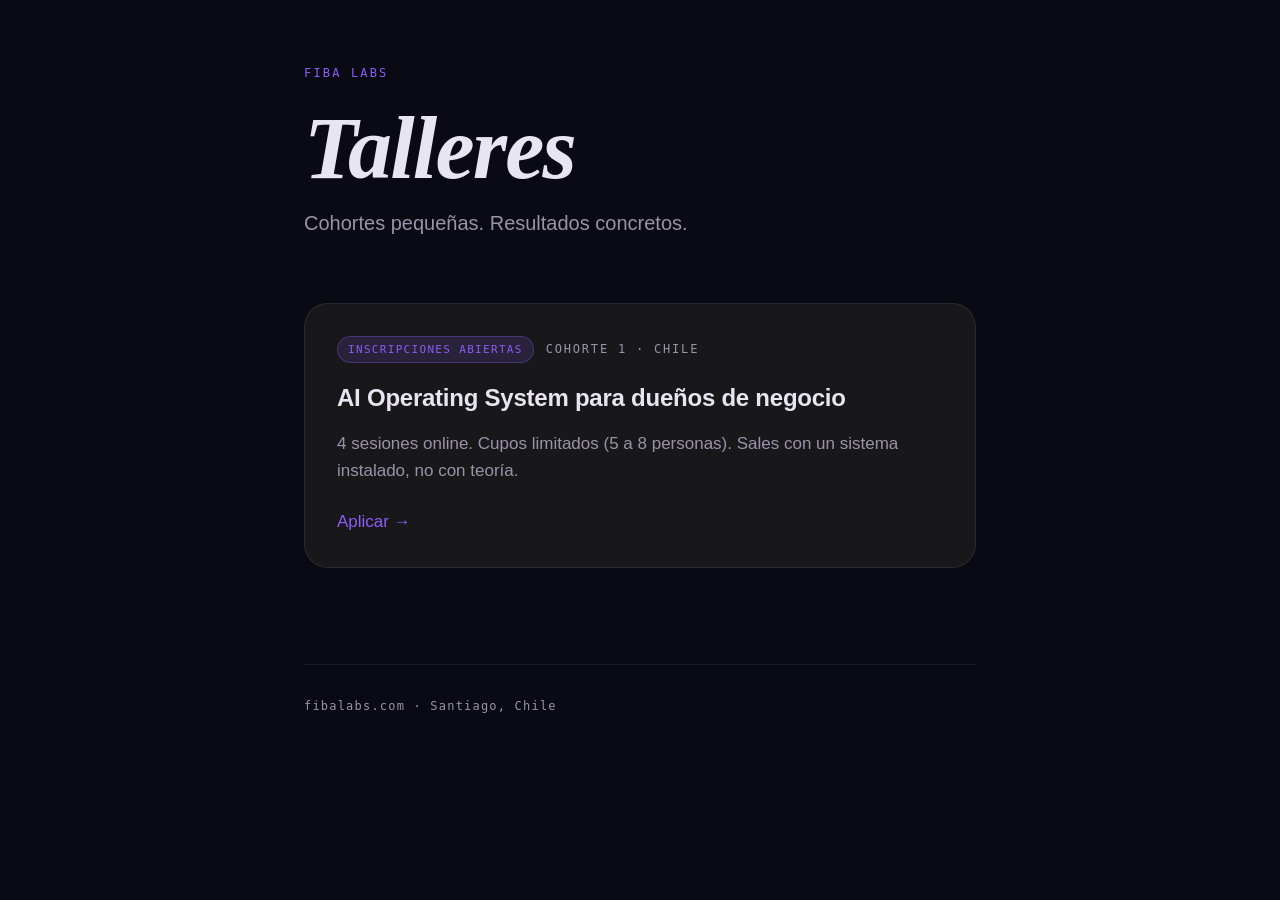
==== index.html @ 50baf38e "scaffold talleres-fiba site with chile-1 form - Static GitHub Pages site at talleres.fibalabs.com - " ====
<!DOCTYPE html>
<html lang="es">
<head>
  <meta charset="UTF-8">
  <meta name="viewport" content="width=device-width, initial-scale=1.0">
  <title>Talleres · Fiba Labs</title>
  <link rel="stylesheet" href="assets/style.css">
</head>
<body>
  <main class="container narrow">
    <header class="hero">
      <p class="eyebrow">Fiba Labs</p>
      <h1>Talleres</h1>
      <p class="lead">Cohortes pequeñas. Resultados concretos.</p>
    </header>

    <section class="cohorts">
      <a class="cohort-card" href="chile-1/">
        <div class="cohort-meta">
          <span class="badge badge-active">Inscripciones abiertas</span>
          <span class="cohort-date">Cohorte 1 · Chile</span>
        </div>
        <h2>AI Operating System para dueños de negocio</h2>
        <p>4 sesiones online. Cupos limitados (5 a 8 personas). Sales con un sistema instalado, no con teoría.</p>
        <span class="cta">Aplicar &rarr;</span>
      </a>
    </section>

    <footer class="footer">
      <p>fibalabs.com · Santiago, Chile</p>
    </footer>
  </main>
</body>
</html>
---- assets/style.css ----
:root {
  --bg: #0A0A14;
  --surface: #18181B;
  --recessed: #4C2D91;
  --accent: #8B5CF6;
  --text: #E8E4F0;
  --muted: #9A93A8;
  --ghost: #F0EFF4;
  --border: rgba(255, 255, 255, 0.08);
  --border-strong: rgba(255, 255, 255, 0.16);
}

* { box-sizing: border-box; margin: 0; padding: 0; }

html { scroll-behavior: smooth; }

body {
  background: var(--bg);
  color: var(--text);
  font-family: "Space Grotesk", -apple-system, BlinkMacSystemFont, "Segoe UI", sans-serif;
  font-size: 17px;
  line-height: 1.6;
  -webkit-font-smoothing: antialiased;
  overscroll-behavior: none;
}

@import url('https://fonts.googleapis.com/css2?family=Space+Grotesk:wght@400;500;600;700&family=Instrument+Serif:ital@0;1&family=Fira+Code:wght@400;500&display=swap');

.container {
  max-width: 1100px;
  margin: 0 auto;
  padding: 64px 24px 96px;
}
.container.narrow { max-width: 720px; }

.hero { margin-bottom: 64px; }
.eyebrow {
  font-family: "Fira Code", monospace;
  font-size: 12px;
  text-transform: uppercase;
  letter-spacing: 0.18em;
  color: var(--accent);
  margin-bottom: 24px;
}
h1 {
  font-family: "Instrument Serif", serif;
  font-style: italic;
  font-size: clamp(48px, 8vw, 88px);
  line-height: 0.95;
  letter-spacing: -0.02em;
  margin-bottom: 16px;
}
.lead {
  font-size: 20px;
  color: var(--muted);
  max-width: 540px;
}

h2 {
  font-family: "Space Grotesk", sans-serif;
  font-size: 24px;
  font-weight: 600;
  letter-spacing: -0.01em;
  margin-bottom: 12px;
}
h3 {
  font-family: "Space Grotesk", sans-serif;
  font-size: 18px;
  font-weight: 600;
  margin-bottom: 8px;
}

.cohort-card {
  display: block;
  padding: 32px;
  background: var(--surface);
  border: 1px solid var(--border);
  border-radius: 24px;
  text-decoration: none;
  color: inherit;
  transition: all 0.3s cubic-bezier(0.25, 0.46, 0.45, 0.94);
}
.cohort-card:hover {
  border-color: var(--accent);
  transform: translateY(-2px);
  box-shadow: 0 20px 40px -20px var(--accent);
}
.cohort-meta {
  display: flex;
  align-items: center;
  gap: 12px;
  margin-bottom: 16px;
}
.cohort-date {
  font-family: "Fira Code", monospace;
  font-size: 12px;
  text-transform: uppercase;
  letter-spacing: 0.15em;
  color: var(--muted);
}
.badge {
  display: inline-block;
  padding: 4px 10px;
  border-radius: 999px;
  font-size: 11px;
  font-family: "Fira Code", monospace;
  text-transform: uppercase;
  letter-spacing: 0.12em;
}
.badge-active {
  background: rgba(139, 92, 246, 0.15);
  color: var(--accent);
  border: 1px solid rgba(139, 92, 246, 0.3);
}
.cohort-card p { color: var(--muted); margin-bottom: 24px; }
.cta {
  font-weight: 500;
  color: var(--accent);
}

.footer {
  margin-top: 96px;
  padding-top: 32px;
  border-top: 1px solid var(--border);
  font-family: "Fira Code", monospace;
  font-size: 12px;
  color: var(--muted);
  letter-spacing: 0.1em;
}

/* ============ FORM PAGE ============ */

.form-header {
  margin-bottom: 56px;
  padding-bottom: 32px;
  border-bottom: 1px solid var(--border);
}
.form-header h1 {
  font-size: clamp(36px, 6vw, 56px);
  margin-bottom: 24px;
}
.form-header .lead { font-size: 18px; }
.form-meta {
  margin-top: 24px;
  display: flex;
  flex-wrap: wrap;
  gap: 16px;
  font-family: "Fira Code", monospace;
  font-size: 12px;
  color: var(--muted);
  text-transform: uppercase;
  letter-spacing: 0.12em;
}
.form-meta span { padding: 6px 12px; background: var(--surface); border-radius: 6px; }

.section {
  margin-bottom: 56px;
  padding-top: 32px;
  border-top: 1px solid var(--border);
}
.section:first-of-type { border-top: none; padding-top: 0; }
.section-eyebrow {
  font-family: "Fira Code", monospace;
  font-size: 11px;
  text-transform: uppercase;
  letter-spacing: 0.18em;
  color: var(--accent);
  margin-bottom: 8px;
}
.section h2 {
  font-family: "Instrument Serif", serif;
  font-style: italic;
  font-size: 36px;
  font-weight: 400;
  margin-bottom: 32px;
  letter-spacing: -0.01em;
}

.field { margin-bottom: 32px; }
.field label {
  display: block;
  font-weight: 500;
  margin-bottom: 8px;
  color: var(--text);
}
.field .hint {
  display: block;
  font-size: 14px;
  color: var(--muted);
  margin-bottom: 12px;
  line-height: 1.5;
}
.field .why {
  display: block;
  font-size: 13px;
  color: var(--muted);
  margin-top: 8px;
  font-style: italic;
}
.field-grid {
  display: grid;
  grid-template-columns: 1fr 1fr 1fr;
  gap: 12px;
}
@media (max-width: 640px) {
  .field-grid { grid-template-columns: 1fr; }
}

input[type="text"],
input[type="email"],
input[type="number"],
textarea,
select {
  width: 100%;
  background: var(--surface);
  border: 1px solid var(--border);
  border-radius: 10px;
  padding: 14px 16px;
  color: var(--text);
  font-family: inherit;
  font-size: 16px;
  transition: border-color 0.2s, background 0.2s;
}
input:focus, textarea:focus, select:focus {
  outline: none;
  border-color: var(--accent);
  background: rgba(139, 92, 246, 0.04);
}
textarea { min-height: 120px; resize: vertical; line-height: 1.5; }
textarea.tall { min-height: 180px; }

.options { display: flex; flex-direction: column; gap: 10px; }
.options label {
  display: flex;
  align-items: flex-start;
  gap: 12px;
  padding: 12px 16px;
  background: var(--surface);
  border: 1px solid var(--border);
  border-radius: 10px;
  cursor: pointer;
  transition: all 0.2s;
  font-weight: 400;
  margin-bottom: 0;
}
.options label:hover { border-color: var(--border-strong); }
.options input[type="radio"],
.options input[type="checkbox"] {
  margin-top: 4px;
  accent-color: var(--accent);
  flex-shrink: 0;
}
.options input[type="radio"]:checked + span,
.options input[type="checkbox"]:checked + span { color: var(--accent); }
.options label:has(input:checked) {
  border-color: var(--accent);
  background: rgba(139, 92, 246, 0.06);
}

.subfields {
  margin-top: 16px;
  padding: 20px;
  background: rgba(139, 92, 246, 0.04);
  border-left: 2px solid var(--accent);
  border-radius: 0 10px 10px 0;
}
.subfields .field { margin-bottom: 16px; }
.subfields .field:last-child { margin-bottom: 0; }
.subfields label { font-size: 14px; color: var(--muted); }

.submit-row { margin-top: 56px; padding-top: 32px; border-top: 1px solid var(--border); }
button.submit {
  background: var(--accent);
  color: var(--bg);
  border: none;
  border-radius: 12px;
  padding: 18px 32px;
  font-family: inherit;
  font-size: 16px;
  font-weight: 600;
  cursor: pointer;
  transition: all 0.3s;
  width: 100%;
}
button.submit:hover {
  transform: translateY(-2px);
  box-shadow: 0 20px 40px -10px var(--accent);
}
button.submit:disabled { opacity: 0.6; cursor: not-allowed; transform: none; }

.status { margin-top: 16px; font-size: 14px; color: var(--muted); text-align: center; }
.status.error { color: #ff7a85; }

.required { color: var(--accent); }

/* Thank you page */
.thanks {
  text-align: center;
  padding: 96px 24px;
}
.thanks h1 { margin-bottom: 24px; }
.thanks .lead { margin: 0 auto 40px; max-width: 480px; }
.thanks a {
  color: var(--accent);
  text-decoration: none;
  font-family: "Fira Code", monospace;
  font-size: 14px;
  text-transform: uppercase;
  letter-spacing: 0.12em;
}
.thanks a:hover { text-decoration: underline; }
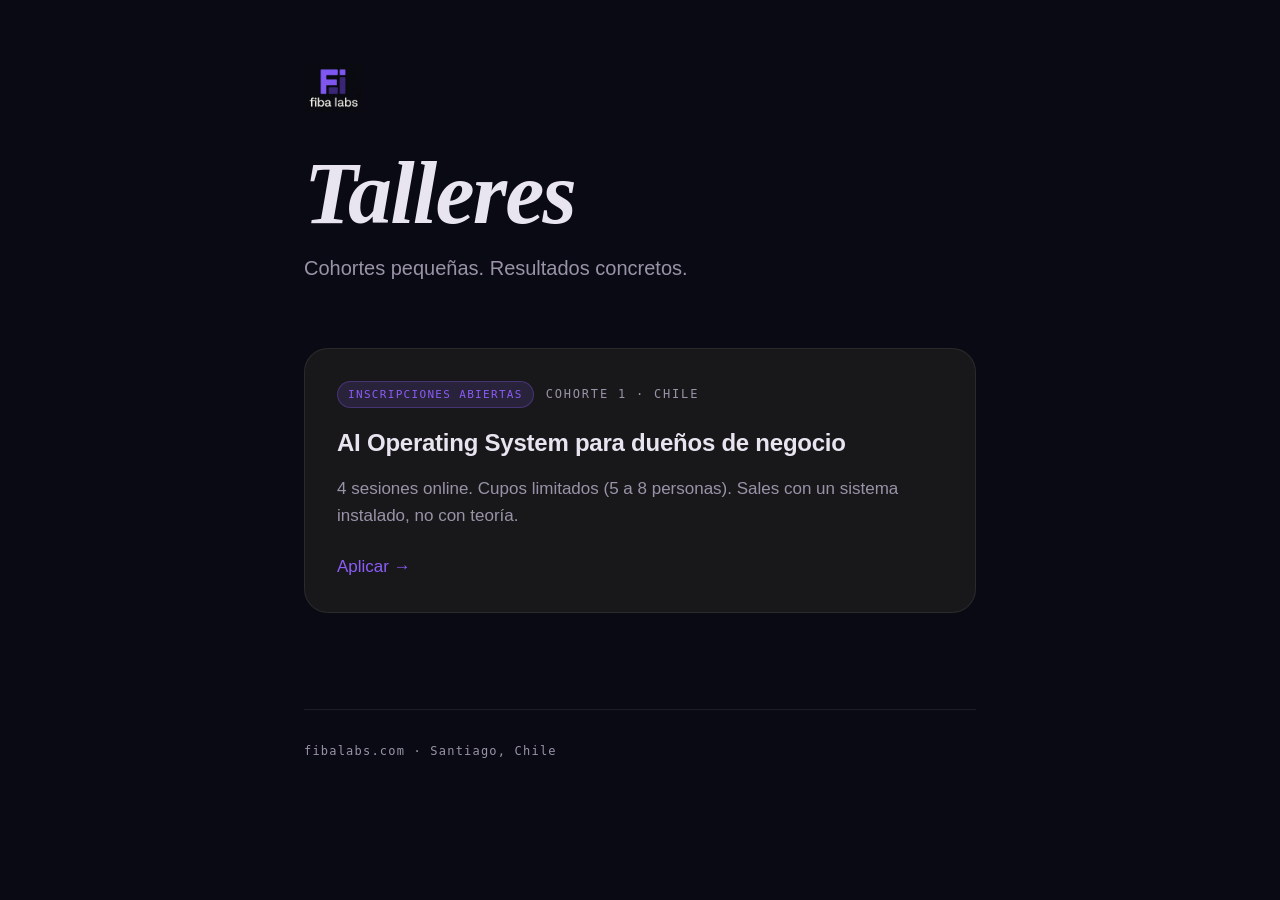
==== commit 5b944ff1: "add Fiba Labs wordmark logo to all pages" ====
--- a/index.html
+++ b/index.html
@@ -9,7 +9,9 @@
 <body>
   <main class="container narrow">
     <header class="hero">
-      <p class="eyebrow">Fiba Labs</p>
+      <a href="https://fibalabs.com" class="logo-link">
+        <img src="assets/logo.png" alt="Fiba Labs" class="logo">
+      </a>
       <h1>Talleres</h1>
       <p class="lead">Cohortes pequeñas. Resultados concretos.</p>
     </header>
--- a/assets/style.css
+++ b/assets/style.css
@@ -34,6 +34,22 @@
 .container.narrow { max-width: 720px; }
 
 .hero { margin-bottom: 64px; }
+.logo-link {
+  display: inline-block;
+  margin-bottom: 32px;
+  transition: opacity 0.2s;
+}
+.logo-link:hover { opacity: 0.8; }
+.logo {
+  height: 48px;
+  width: auto;
+  display: block;
+}
+.thanks .logo-link { margin-bottom: 40px; }
+.thanks .logo { margin: 0 auto; }
+.form-header .logo-link { margin-bottom: 24px; }
+.form-header .logo { height: 40px; }
+
 .eyebrow {
   font-family: "Fira Code", monospace;
   font-size: 12px;
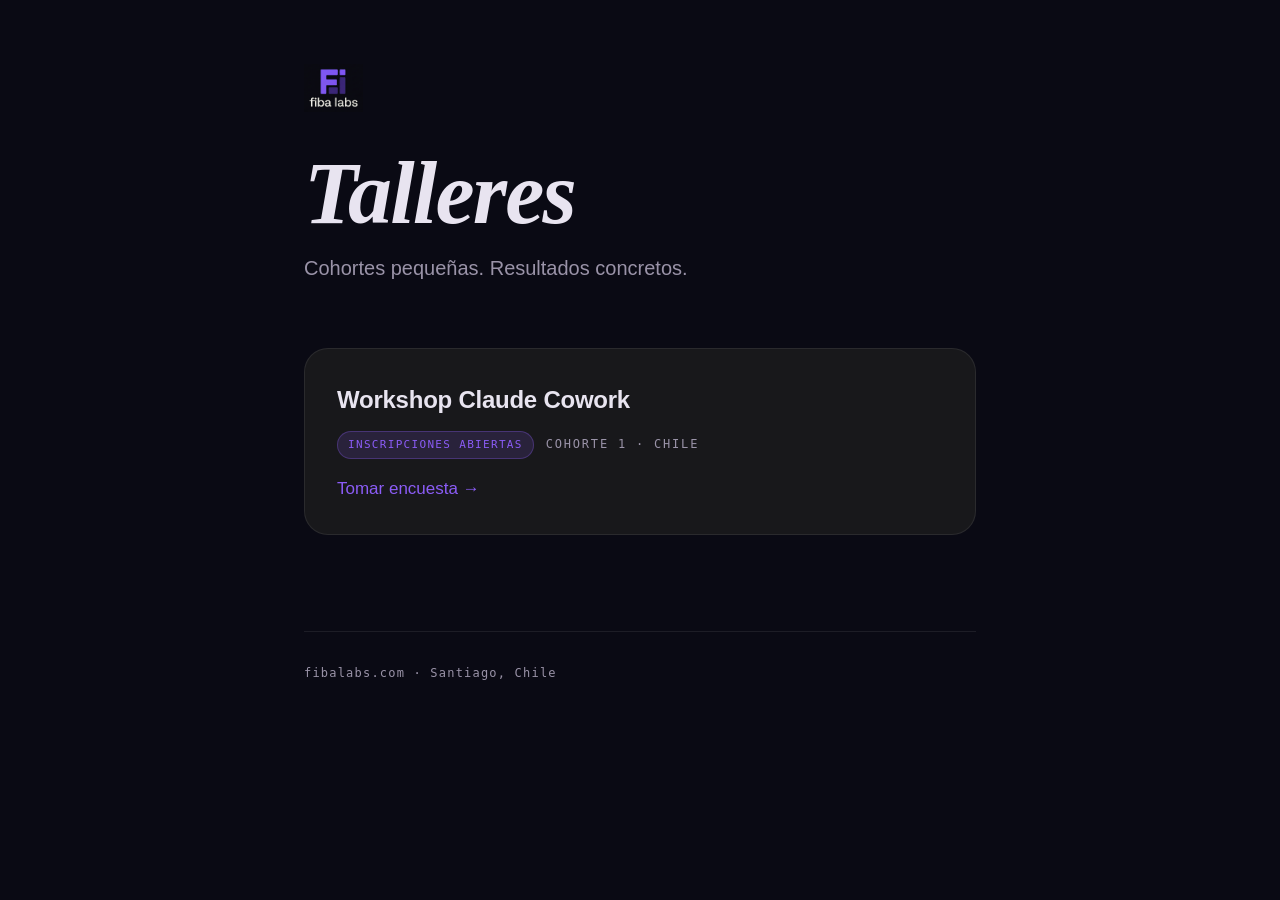
==== commit 2ce79681: "simplify index card: Workshop Claude Cowork, lean copy" ====
--- a/index.html
+++ b/index.html
@@ -18,13 +18,12 @@
 
     <section class="cohorts">
       <a class="cohort-card" href="chile-1/">
+        <h2>Workshop Claude Cowork</h2>
         <div class="cohort-meta">
           <span class="badge badge-active">Inscripciones abiertas</span>
           <span class="cohort-date">Cohorte 1 · Chile</span>
         </div>
-        <h2>AI Operating System para dueños de negocio</h2>
-        <p>4 sesiones online. Cupos limitados (5 a 8 personas). Sales con un sistema instalado, no con teoría.</p>
-        <span class="cta">Aplicar &rarr;</span>
+        <span class="cta">Tomar encuesta &rarr;</span>
       </a>
     </section>
 
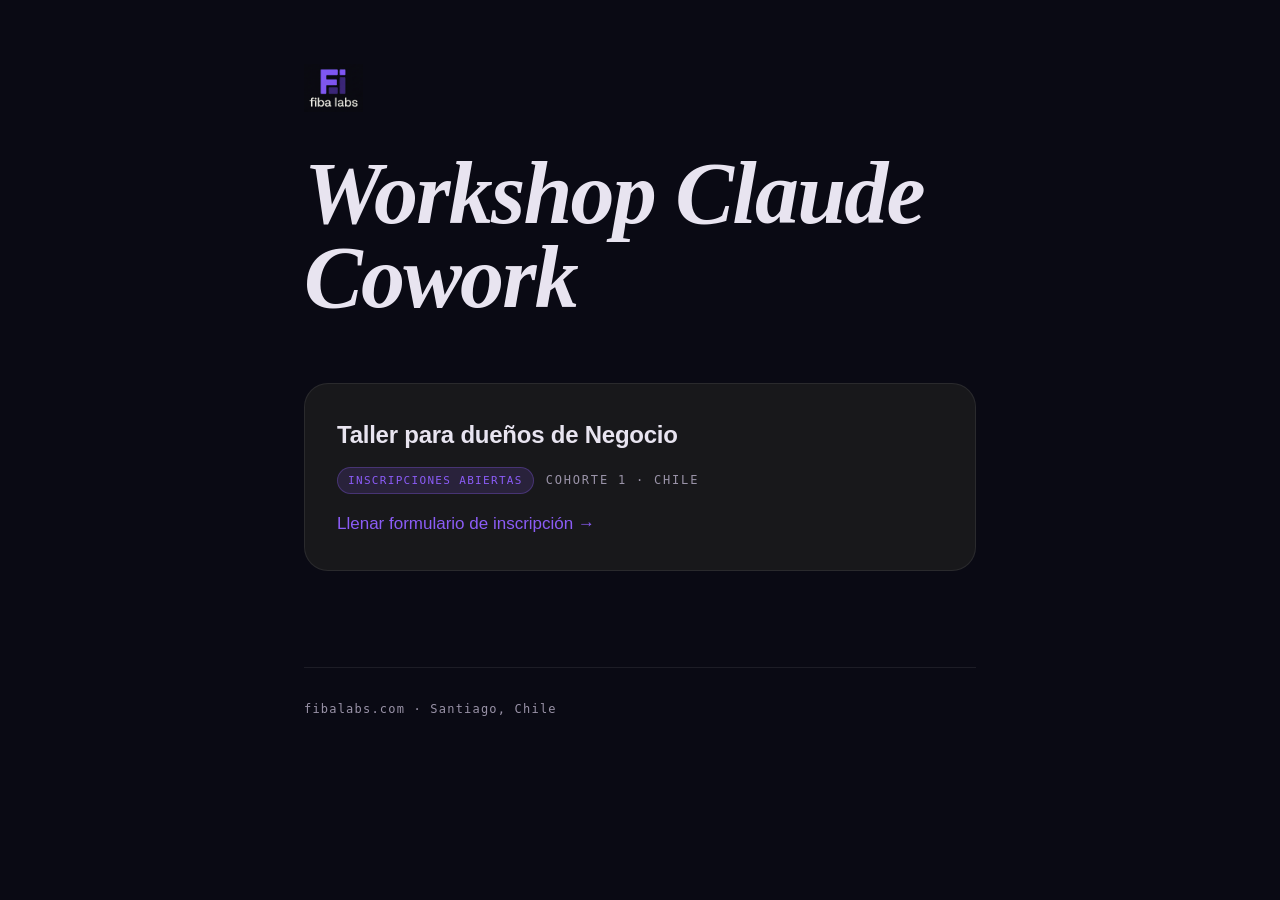
==== commit a4b2bd31: "rework index hero and card copy" ====
--- a/index.html
+++ b/index.html
@@ -12,18 +12,17 @@
       <a href="https://fibalabs.com" class="logo-link">
         <img src="assets/logo.png" alt="Fiba Labs" class="logo">
       </a>
-      <h1>Talleres</h1>
-      <p class="lead">Cohortes pequeñas. Resultados concretos.</p>
+      <h1>Workshop Claude Cowork</h1>
     </header>
 
     <section class="cohorts">
       <a class="cohort-card" href="chile-1/">
-        <h2>Workshop Claude Cowork</h2>
+        <h2>Taller para dueños de Negocio</h2>
         <div class="cohort-meta">
           <span class="badge badge-active">Inscripciones abiertas</span>
           <span class="cohort-date">Cohorte 1 · Chile</span>
         </div>
-        <span class="cta">Tomar encuesta &rarr;</span>
+        <span class="cta">Llenar formulario de inscripción &rarr;</span>
       </a>
     </section>
 
